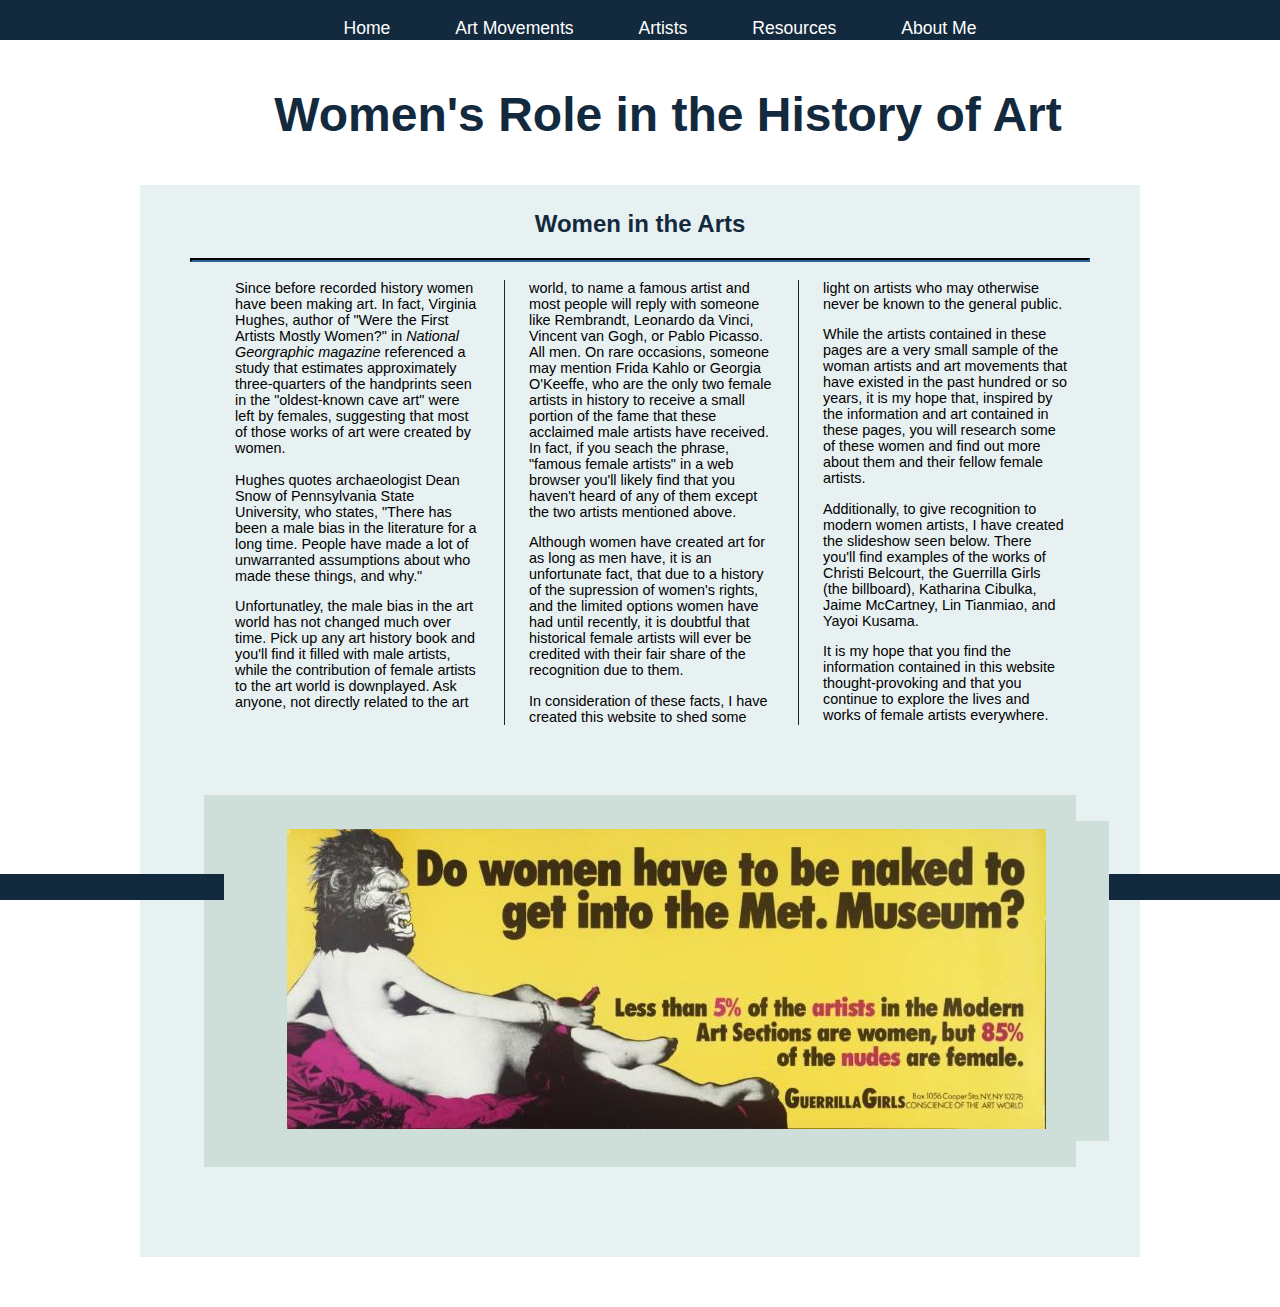
==== index.html @ ddb8c4cd "Add files via upload" ====
<!DOCTYPE html>
<html lang="en">
<head>
<title>Women in Art History</title>
<meta charset="utf-8">
<meta name="viewport" content="width=device-width, initial-scale=1.0">
<link rel="stylesheet" href="HomeStyle.css">
</head>


<body>

<!--NAVIGATION-->

<nav>
	<ul>
		<li><a href="index.html">Home</a></li>
		<li><a href="artmovements.html">Art Movements</a>
			<ul>
				<li><a href="artscrafts.html">Arts and Crafts</a></li>
				<li><a href="artdeco.html">Art Deco</a></li>
				<li><a href="artnouveau.html">Art Nouveau</a></li>
				<li><a href="bauhaus.html">Bauhaus</a></li>
				<li><a href="contemporary.html">Contemporary</a></li>
				<li><a href="dada.html">Dada</a></li>
				<li><a href="popart.html">Pop Art</a></li>
				<li><a href="surrealism.html">Surrealism</a></li>
			</ul>	
			</li>
		<li><a href="artists.html">Artists</a>
			<ul>
				<li><a href="popEA.html">Evelyne Axell</a></li>
				<li><a href="SurGA.html">Gertrude Ambercrombie</a></li>
				<li><a href="PopCB.html">Christa Bichgans</a></li>
				<li><a href="PopPB.html">Pauline Boty</a></li>
				<li><a href="BauMB.html">Marianne Brandt</a></li>
				<li><a href="ACKB.html">Kate Bunce</a></li>
				<li><a href="SurLC.html">Lenora Carrington</a></li>
				<li><a href="BauFD.html">Friedl Dicker-Brandeis</a></li>
				<li><a href="DadaSD.html">Suzanne Duchamp</a></li>
				<li><a href="DadaEFL.html">Elsa von Freytag-Loringhoven</a></li>
				<li><a href="ADEH.html">Ethel Hays</a></li>
				<li><a href="ConJH.html">Julie Heffernan</a></li>
				<li><a href="DadaHH.html">Hannah Hoch</a></li>
				<li><a href="ADTL.html">Tamara de Lempicka</a></li>
				<li><a href="ACML.html">Mary Lowndes</a></li>
				<li><a href="ADHM.html">Hildreth Meiere</a></li>
				<li><a href="ConJM.html">Jessie Mockrin</a></li>
				<li><a href="ANER.html">Ethel Reed</a></li>
				<li><a href="BauLSB.html">Lou Scheper-Berkenkamp</a></li>
				<li><a href="ConES.html">Emily May Smith</a></li>
				<li><a href="ANES.html">Elisabeth Sonrel</a></li>
				<li><a href="SurDT.html">Dorthea Tanning</a></li>
				<li><a href="ACPT.html">Phoebe Anna Traquair</a></li>
				<li><a href="ANGW.html">Gerda Wegener</a></li>
			</ul>	
		</li>
		<li><a href="resources.html">Resources</a></li>
		<li><a href="aboutme.html">About Me</a></li>
	</ul>
</nav>

<div id="ResDiv1">
<header>
	<h1>Women's Role in the History of Art</h1>
</header>
</div>

<div id="HomeDiv1">
<h2>Women in the Arts</h2>
	<hr>
	
	<div id="HomeDiv2">
	<p id="Pmargin0">Since before recorded history women have been making art. In fact, Virginia Hughes, author of "Were the First
		Artists Mostly Women?" in <i>National Georgraphic magazine</i> referenced a study that estimates approximately three-quarters 
		of the handprints seen in the "oldest-known cave art" were left by females, suggesting that most of those works of art were created
		by women. </p>
	<p>Hughes quotes archaeologist Dean Snow of Pennsylvania State University, who states, "There has been a male bias in the literature for
		a long time. People have made a lot of unwarranted assumptions about who made these things, and why."</p>
	<p>Unfortunatley, the male bias in the art world has not changed much over time. Pick up any art history book and you'll find it filled with male artists, 
	   while the contribution of female artists to the art world is downplayed. Ask anyone, not directly related to the art world, to name a famous artist 
	   and most people will reply with someone like Rembrandt, Leonardo da Vinci, Vincent van Gogh, or Pablo Picasso. All men. On rare occasions, someone may mention Frida Kahlo 
	   or Georgia O'Keeffe, who are the only two female artists in history to receive a small portion of the fame that these acclaimed male artists have received. 
	   In fact, if you seach the phrase, "famous female artists" in a web browser you'll likely find that you haven't heard of any of them except the two artists mentioned above.</p>
	<p>Although women have created art for as long as men have, it is an unfortunate fact, that due to a history of the supression of women's rights, and the limited options women 
		have had until recently, it is doubtful that historical female artists will ever be credited with their fair share of the recognition due to them. </p>
	<p> In consideration of these facts, I have created this website to shed some light on artists who may otherwise never be known to the general public. </p>
	<p>While the artists contained in these pages are a very small sample of the woman artists and art movements that have existed in the past hundred or so years, 
		it is my hope that, inspired by the information and art contained in these pages, you will research some of these women and find out more about them and 
		their fellow female artists. </p>
	<p>Additionally, to give recognition to modern women artists, I have created the slideshow seen below. There you'll find examples of the works of 
	   Christi Belcourt, the Guerrilla Girls (the billboard), Katharina Cibulka, Jaime McCartney, Lin Tianmiao, and Yayoi Kusama. </p>
	<p>It is my hope that you find the information contained in this website thought-provoking and that you continue to explore the lives and works of female artists everywhere. </p>
	
	</div>
	
	<div id="GalDiv1">
	<ul class="fading-slideshow">
		
		<li><a href="Guerrilla-Girls.jpg"><img src="Guerrilla-Girls.jpg" height="300" width="759" alt="Guerrilla Girls Billboard"></a></li>
		<li><a href="TheGreatWallofVagina_Jaime-McCartney.jpg"><img src="TheGreatWallofVagina_Jaime-McCartney.jpg" height="300" width="774" alt="The Great Wall of Vagina"></a></li>
		<li><a href="yayoi_kusama-exhibition-2015.jpg"><img src="yayoi_kusama-exhibition-2015.jpg" height="300" width="863" alt="Yayoi Kusama"></a></li>
		<li><a href="yayoi_kusama_presse.jpeg"><img src="yayoi_kusama_presse.jpeg" height="300" width="600" alt="Yayoi Kusama"></a></li>
		<li><a href="lin_tianmiao_badges.jpg"><img src="lin_tianmiao_badges.jpg" height="300" width="664" alt="Lin Tianmiao"></a></li>
		<li><a href="katharina-cibulka.jpeg"><img src="Katharina-Cibulka.jpeg" height="300" width="800" alt="Katharina Cibulka"></a></li>
		<li><a href="christi-belcourt_wisdom-of-the-universe.jpg"><img src="christi-belcourt_wisdom-of-the-universe.jpg" height="300" width="485" alt="Christi Belcourt"></a></li>
		<li><a href="lin_tianmiao_badges2.jpeg"><img src="lin_tianmiao_badges2.jpeg" height="300" width="524" alt="Lin Tianmiao"></a></li>
		<li><a href="katharina-cibulka2.jpg"><img src="Katharina-Cibulka2.jpg" height="300" width="798" alt="Katharina Cibulka"></a></li>

	</ul>
		
<script>
  window.addEventListener("DOMContentLoaded", e => {

    // Original JavaScript code by Chirp Internet: chirpinternet.eu
    // Please acknowledge use of this code by including this header.

    document.querySelectorAll(".fading-slideshow > li").forEach(
      c => c.addEventListener("animationend", e => e.target.parentNode.appendChild(e.target))
    );

  });

</script>
	</div>
</div>
<!--FOOTER-->
<footer>
	&copy; Copyright 2022 Linda Johnson<br>
</footer>

</body>
</html>
---- HomeStyle.css ----
body {
  font-family: Arial, sans-serif;
  }

nav {  position: fixed;
	   background-color: #13293D; 
	   font-size: 110%;
	   text-align: center; 
	   width: 100%;
	   top: 0; left: 0; right: 0;
	   height: 40px;       
} 
nav ul { list-style-type: none; 
}

nav li {
      display: inline-block; padding: 0 30px 0 30px; 
	 
}
nav a { text-decoration: none; 
       display: block;
}
nav a:link { color: #ffffff; }
nav a:visited { color: #CEDFD9; }
nav a:hover {  color: #006494;}

nav ul ul { position: absolute;
            background-color: #EB4511;
            text-align: left;
            display: none; font-weight: bold;
			padding: 0;}
			
nav ul ul li {border: 1px solid #13293D;
         display: block; font-size: 75%;
         width: 10em; 
         padding: 2px 10px 2px 10px; 
		 }
		 
nav li:hover ul { display: block; }


/*FOOTER STYLES*/

footer { background-color: #13293D;
         width: 100%;
         font-size: 75%;
         text-align: center;	
         color: #EAEAEA;
         position: fixed;
         bottom: 0;	left: 0;
		 padding: .5em;
		 }	

/*MISC*/
		
h1 {text-align: center; color: #13293D;font-size: 3em}
h2 {text-align: center;color: #13293D}
	p {font-size: .9em;}
hr {width: 70vw; border-color: #13293D; border-width: 2px}
#Pmargin0 {margin: 0 0 16px 0}


.Apar {padding: 0 8px 0 10px}
.Abullet {text-indent: 20px}

span {color: #ffffff}

#firstartist {display: block; background-color: #E8F1F2; margin: 0 0 30px 0; padding: 20px;}
#div2 {display: block; width: 40vw; margin: 10px 0 10px 10px; padding: 10px}

#hh {float: right; margin: 0 0 5px 30px; border: 1px solid #000000;box-shadow: 6px 6px #006494}
.clearright {clear: right; }


#gallery {display: flex; flex-wrap: wrap; flex-direction: row; justify-content: center; background-color: #CEDFD9;
		}

#ResDiv1 {width: 100vw; height: 50px; margin: 35px 0; padding: 20px}
#ResDiv2 {width: 60vw; background-color: #E8F1F2; margin-right: auto; margin-left: auto; padding: 20px; border: 1px solid #13293D }
#ResDiv3 {width: 60vw; background-color: #CEDFD9; margin: 20px auto 50px auto; padding: 5px 20px 40px 20px; border: 1px solid #13293D}
#GalDiv1 {width: 65vw; background-color: #CEDFD9; margin: 60px auto 50px auto; padding: 10px 20px 10px 20px}
#HomeDiv1 {width: 75vw; background-color: #E8F1F2; margin: 60px auto 50px auto; padding: 5px 20px 40px 20px}
#HomeDiv2 {width: 65vw; background-color: #E8F1F2; padding: 10px 10px 10px 75px;column-count: 3; column-gap: 50px; column-rule: 1px solid #13293D;}
  @keyframes fader {
    from { opacity: 1.0; }
    to   { opacity: 0.0; }
  }

  .fading-slideshow {
    position: relative;
    margin: 1em auto;
    padding: 10px;
    list-style-type: none;
    width: 865px;
    height: 300px;
  }
  .fading-slideshow > li {
    position: absolute;
    left: 0;
    top: 0;
    width: 100%;
    height: 100%;
    overflow: hidden;
    background: #CEDFD9;
    display: flex;
    justify-content: center;
    align-items: center;
  }

  /* current slide */

  .fading-slideshow > li:first-of-type {
    animation-name: fader;
    animation-delay: 2s;
    animation-duration: 1s;
    z-index: 20;
  }

  /* next slide to display */

  .fading-slideshow > li:nth-of-type(2) {
    z-index: 10;
  }

  /* all other slides */

  .fading-slideshow > li:nth-of-type(n+3) {
    display: none;
  }
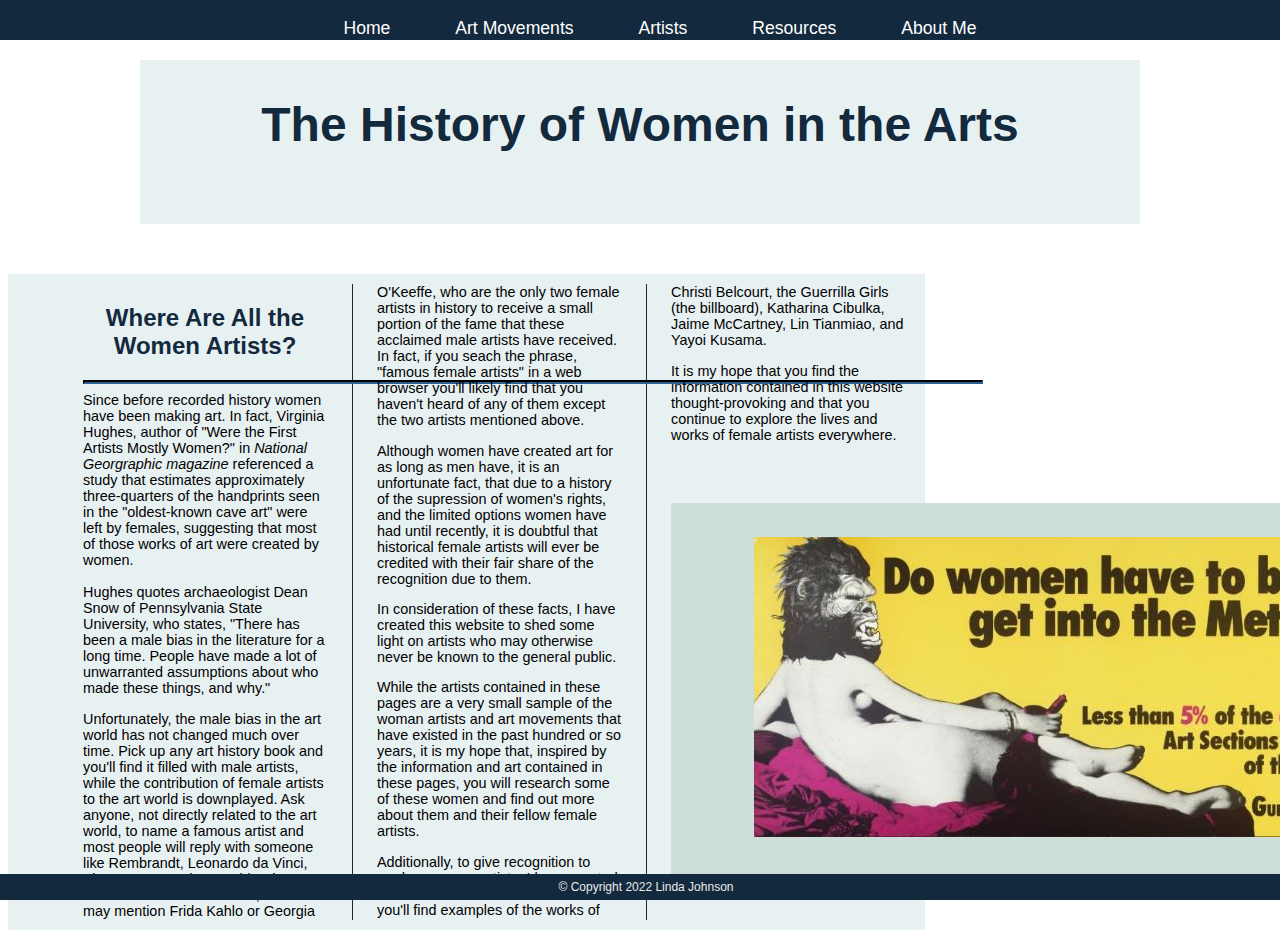
==== commit c888d355: "Add files via upload" ====
--- a/index.html
+++ b/index.html
@@ -15,69 +15,54 @@
 <nav>
 	<ul>
 		<li><a href="index.html">Home</a></li>
-		<li><a href="artmovements.html">Art Movements</a>
+		<li><span>Art Movements</span>
 			<ul>
-				<li><a href="artscrafts.html">Arts and Crafts</a></li>
-				<li><a href="artdeco.html">Art Deco</a></li>
-				<li><a href="artnouveau.html">Art Nouveau</a></li>
+				<li><a href="ArtsCrafts.html">Arts and Crafts</a></li>
+				<li><a href="ArtDeco.html">Art Deco</a></li>
+				<li><a href="ArtNouveau.html">Art Nouveau</a></li>
 				<li><a href="bauhaus.html">Bauhaus</a></li>
-				<li><a href="contemporary.html">Contemporary</a></li>
+				<li><a href="Contemporary.html">Contemporary</a></li>
 				<li><a href="dada.html">Dada</a></li>
-				<li><a href="popart.html">Pop Art</a></li>
-				<li><a href="surrealism.html">Surrealism</a></li>
+				<li><a href="PopArt.html">Pop Art</a></li>
+				<li><a href="Surrealism.html">Surrealism</a></li>
 			</ul>	
 			</li>
-		<li><a href="artists.html">Artists</a>
+		<li><span>Artists</span>
 			<ul>
-				<li><a href="popEA.html">Evelyne Axell</a></li>
-				<li><a href="SurGA.html">Gertrude Ambercrombie</a></li>
-				<li><a href="PopCB.html">Christa Bichgans</a></li>
-				<li><a href="PopPB.html">Pauline Boty</a></li>
-				<li><a href="BauMB.html">Marianne Brandt</a></li>
-				<li><a href="ACKB.html">Kate Bunce</a></li>
-				<li><a href="SurLC.html">Lenora Carrington</a></li>
-				<li><a href="BauFD.html">Friedl Dicker-Brandeis</a></li>
-				<li><a href="DadaSD.html">Suzanne Duchamp</a></li>
-				<li><a href="DadaEFL.html">Elsa von Freytag-Loringhoven</a></li>
-				<li><a href="ADEH.html">Ethel Hays</a></li>
-				<li><a href="ConJH.html">Julie Heffernan</a></li>
-				<li><a href="DadaHH.html">Hannah Hoch</a></li>
-				<li><a href="ADTL.html">Tamara de Lempicka</a></li>
-				<li><a href="ACML.html">Mary Lowndes</a></li>
-				<li><a href="ADHM.html">Hildreth Meiere</a></li>
-				<li><a href="ConJM.html">Jessie Mockrin</a></li>
-				<li><a href="ANER.html">Ethel Reed</a></li>
-				<li><a href="BauLSB.html">Lou Scheper-Berkenkamp</a></li>
-				<li><a href="ConES.html">Emily May Smith</a></li>
-				<li><a href="ANES.html">Elisabeth Sonrel</a></li>
-				<li><a href="SurDT.html">Dorthea Tanning</a></li>
-				<li><a href="ACPT.html">Phoebe Anna Traquair</a></li>
-				<li><a href="ANGW.html">Gerda Wegener</a></li>
+				<li><a href="PopArt.html">Evelyne Axell</a></li>
+				<li><a href="bauhaus.html">Friedl Dicker-Brandeis</a></li>
+				<li><a href="dada.html">Hannah Hoch</a></li>
+				<li><a href="ArtDeco.html">Tamara de Lempicka</a></li>
+				<li><a href="Contemporary.html">Emily May Smith</a></li>
+				<li><a href="Surrealism.html">Dorthea Tanning</a></li>
+				<li><a href="ArtsCrafts.html">Phoebe Anna Traquair</a></li>
+				<li><a href="ArtNouveau.html">Gerda Wegener</a></li>
 			</ul>	
 		</li>
 		<li><a href="resources.html">Resources</a></li>
-		<li><a href="aboutme.html">About Me</a></li>
+		<li><a href="AboutMe.html">About Me</a></li>
+		
 	</ul>
 </nav>
 
-<div id="ResDiv1">
+<div id="HomeDiv1">
 <header>
-	<h1>Women's Role in the History of Art</h1>
+	<h1>The History of Women in the Arts</h1>
 </header>
 </div>
 
-<div id="HomeDiv1">
-<h2>Women in the Arts</h2>
+<div id="HomeDiv2">
+<h2>Where Are All the Women Artists? </h2>
 	<hr>
 	
-	<div id="HomeDiv2">
+	<div id="HomeDiv3">
 	<p id="Pmargin0">Since before recorded history women have been making art. In fact, Virginia Hughes, author of "Were the First
 		Artists Mostly Women?" in <i>National Georgraphic magazine</i> referenced a study that estimates approximately three-quarters 
 		of the handprints seen in the "oldest-known cave art" were left by females, suggesting that most of those works of art were created
 		by women. </p>
 	<p>Hughes quotes archaeologist Dean Snow of Pennsylvania State University, who states, "There has been a male bias in the literature for
 		a long time. People have made a lot of unwarranted assumptions about who made these things, and why."</p>
-	<p>Unfortunatley, the male bias in the art world has not changed much over time. Pick up any art history book and you'll find it filled with male artists, 
+	<p>Unfortunately, the male bias in the art world has not changed much over time. Pick up any art history book and you'll find it filled with male artists, 
 	   while the contribution of female artists to the art world is downplayed. Ask anyone, not directly related to the art world, to name a famous artist 
 	   and most people will reply with someone like Rembrandt, Leonardo da Vinci, Vincent van Gogh, or Pablo Picasso. All men. On rare occasions, someone may mention Frida Kahlo 
 	   or Georgia O'Keeffe, who are the only two female artists in history to receive a small portion of the fame that these acclaimed male artists have received. 
@@ -99,13 +84,13 @@
 		
 		<li><a href="Guerrilla-Girls.jpg"><img src="Guerrilla-Girls.jpg" height="300" width="759" alt="Guerrilla Girls Billboard"></a></li>
 		<li><a href="TheGreatWallofVagina_Jaime-McCartney.jpg"><img src="TheGreatWallofVagina_Jaime-McCartney.jpg" height="300" width="774" alt="The Great Wall of Vagina"></a></li>
-		<li><a href="yayoi_kusama-exhibition-2015.jpg"><img src="yayoi_kusama-exhibition-2015.jpg" height="300" width="863" alt="Yayoi Kusama"></a></li>
+		<li><a href="Yayoi_Kusama-exhibition-2015.jpg"><img src="Yayoi_Kusama-exhibition-2015.jpg" height="300" width="863" alt="Yayoi Kusama"></a></li>
 		<li><a href="yayoi_kusama_presse.jpeg"><img src="yayoi_kusama_presse.jpeg" height="300" width="600" alt="Yayoi Kusama"></a></li>
-		<li><a href="lin_tianmiao_badges.jpg"><img src="lin_tianmiao_badges.jpg" height="300" width="664" alt="Lin Tianmiao"></a></li>
-		<li><a href="katharina-cibulka.jpeg"><img src="Katharina-Cibulka.jpeg" height="300" width="800" alt="Katharina Cibulka"></a></li>
-		<li><a href="christi-belcourt_wisdom-of-the-universe.jpg"><img src="christi-belcourt_wisdom-of-the-universe.jpg" height="300" width="485" alt="Christi Belcourt"></a></li>
-		<li><a href="lin_tianmiao_badges2.jpeg"><img src="lin_tianmiao_badges2.jpeg" height="300" width="524" alt="Lin Tianmiao"></a></li>
-		<li><a href="katharina-cibulka2.jpg"><img src="Katharina-Cibulka2.jpg" height="300" width="798" alt="Katharina Cibulka"></a></li>
+		<li><a href="Lin_Tianmiao_Badges.jpg"><img src="Lin_Tianmiao_Badges.jpg" height="300" width="664" alt="Lin Tianmiao"></a></li>
+		<li><a href="Katharina-Cibulka.jpeg"><img src="Katharina-Cibulka.jpeg" height="300" width="800" alt="Katharina Cibulka"></a></li>
+		<li><a href="Christi-Belcourt_Wisdom-of-the-Universe.jpg"><img src="Christi-Belcourt_Wisdom-of-the-Universe.jpg" height="300" width="485" alt="Christi Belcourt"></a></li>
+		<li><a href="Lin_Tianmiao_Badges2.jpeg"><img src="Lin_Tianmiao_Badges2.jpeg" height="300" width="524" alt="Lin Tianmiao"></a></li>
+		<li><a href="Katharina-Cibulka2.jpg"><img src="Katharina-Cibulka2.jpg" height="300" width="798" alt="Katharina Cibulka"></a></li>
 
 	</ul>
 		
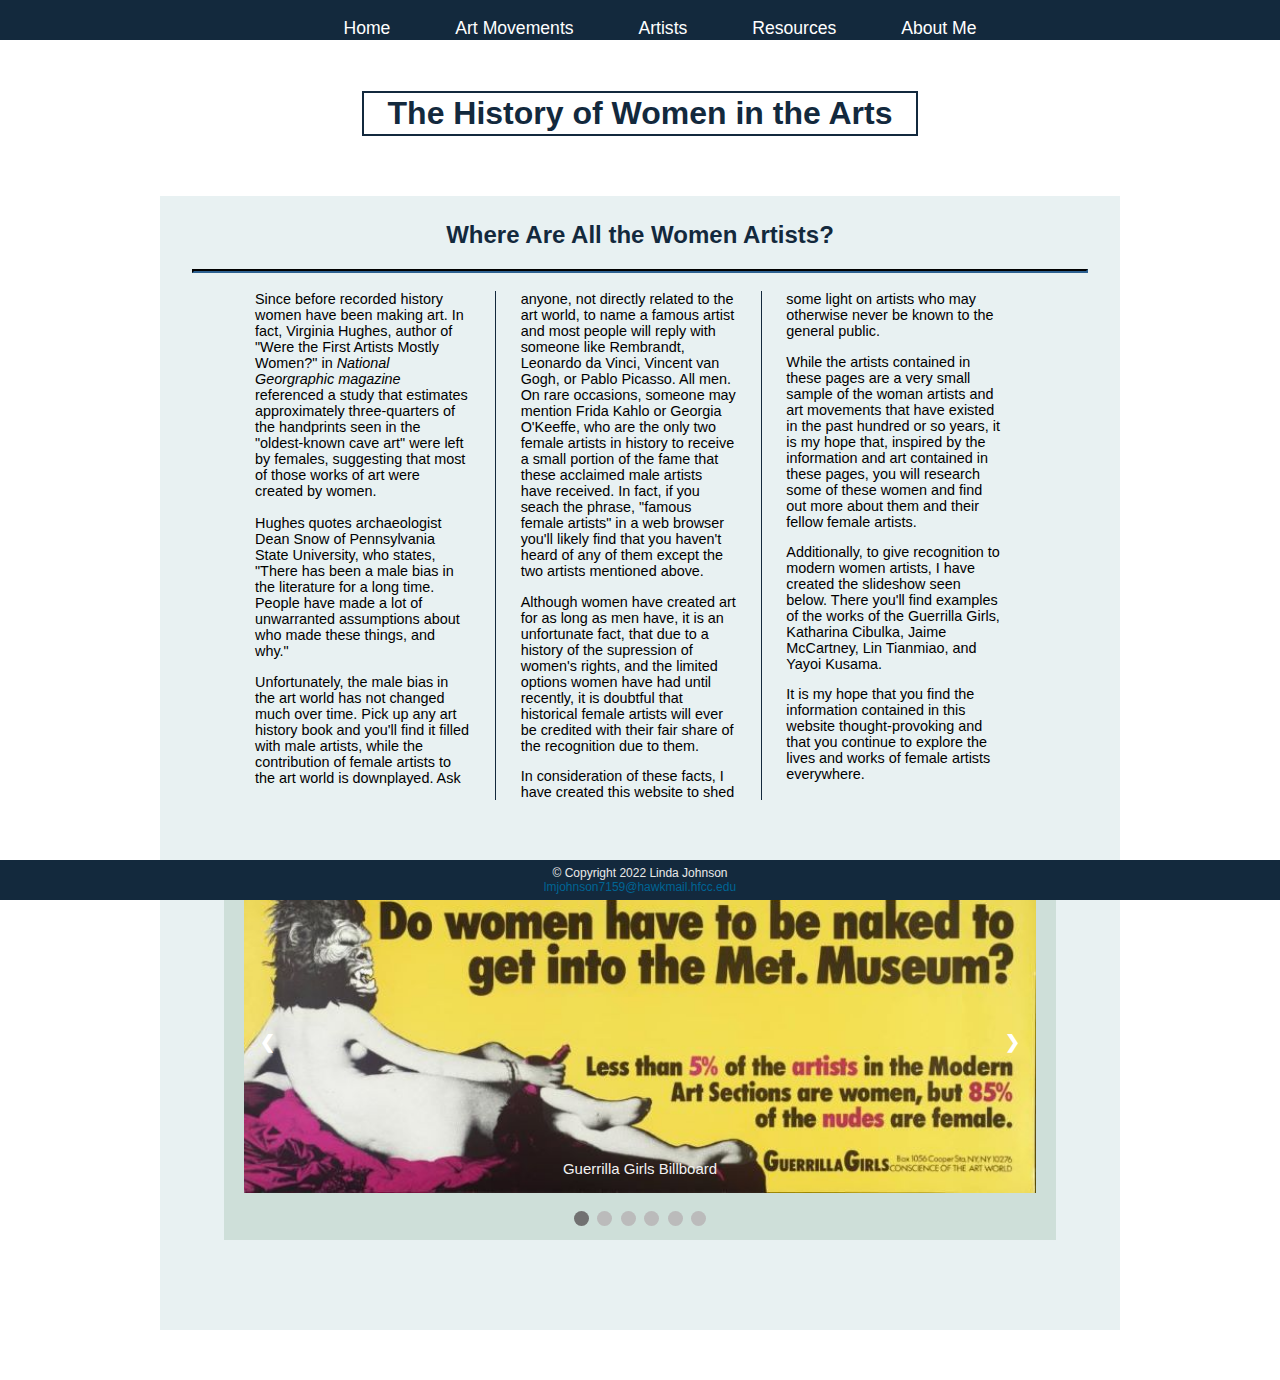
==== commit 3ceabe14: "Add files via upload" ====
--- a/index.html
+++ b/index.html
@@ -4,7 +4,7 @@
 <title>Women in Art History</title>
 <meta charset="utf-8">
 <meta name="viewport" content="width=device-width, initial-scale=1.0">
-<link rel="stylesheet" href="HomeStyle.css">
+<link rel="stylesheet" href="IndexStyle.css">
 </head>
 
 
@@ -74,45 +74,110 @@
 		it is my hope that, inspired by the information and art contained in these pages, you will research some of these women and find out more about them and 
 		their fellow female artists. </p>
 	<p>Additionally, to give recognition to modern women artists, I have created the slideshow seen below. There you'll find examples of the works of 
-	   Christi Belcourt, the Guerrilla Girls (the billboard), Katharina Cibulka, Jaime McCartney, Lin Tianmiao, and Yayoi Kusama. </p>
+	   the Guerrilla Girls, Katharina Cibulka, Jaime McCartney, Lin Tianmiao, and Yayoi Kusama. </p>
 	<p>It is my hope that you find the information contained in this website thought-provoking and that you continue to explore the lives and works of female artists everywhere. </p>
 	
 	</div>
 	
-	<div id="GalDiv1">
-	<ul class="fading-slideshow">
+<div id="GalDiv1">
+	
 		
-		<li><a href="Guerrilla-Girls.jpg"><img src="Guerrilla-Girls.jpg" height="300" width="759" alt="Guerrilla Girls Billboard"></a></li>
-		<li><a href="TheGreatWallofVagina_Jaime-McCartney.jpg"><img src="TheGreatWallofVagina_Jaime-McCartney.jpg" height="300" width="774" alt="The Great Wall of Vagina"></a></li>
-		<li><a href="Yayoi_Kusama-exhibition-2015.jpg"><img src="Yayoi_Kusama-exhibition-2015.jpg" height="300" width="863" alt="Yayoi Kusama"></a></li>
-		<li><a href="yayoi_kusama_presse.jpeg"><img src="yayoi_kusama_presse.jpeg" height="300" width="600" alt="Yayoi Kusama"></a></li>
-		<li><a href="Lin_Tianmiao_Badges.jpg"><img src="Lin_Tianmiao_Badges.jpg" height="300" width="664" alt="Lin Tianmiao"></a></li>
-		<li><a href="Katharina-Cibulka.jpeg"><img src="Katharina-Cibulka.jpeg" height="300" width="800" alt="Katharina Cibulka"></a></li>
-		<li><a href="Christi-Belcourt_Wisdom-of-the-Universe.jpg"><img src="Christi-Belcourt_Wisdom-of-the-Universe.jpg" height="300" width="485" alt="Christi Belcourt"></a></li>
-		<li><a href="Lin_Tianmiao_Badges2.jpeg"><img src="Lin_Tianmiao_Badges2.jpeg" height="300" width="524" alt="Lin Tianmiao"></a></li>
-		<li><a href="Katharina-Cibulka2.jpg"><img src="Katharina-Cibulka2.jpg" height="300" width="798" alt="Katharina Cibulka"></a></li>
+<div class="slideshow-container">
 
-	</ul>
-		
+<div class="mySlides fade">
+  <div class="numbertext">1 / 6</div>
+  <img src="Guerrilla-Girls.jpg" alt="Guerilla Girls Billboard" style="width:100%">
+  <div class="text">Guerrilla Girls Billboard</div>
+</div>
+
+<div class="mySlides fade">
+  <div class="numbertext">2 / 6</div>
+  <img src="TheGreatWallofVagina_Jaime-McCartney.jpg" alt="Great Wall of Vagina" style="width:100%">
+  <div class="text">The Great Wall of Vagina by Jaime McCartney</div>
+</div>
+
+<div class="mySlides fade">
+  <div class="numbertext">3 / 6</div>
+  <img src="Katharina-Cibulka.jpeg" alt="Katarina Cibulka" style="width:100%">
+  <div class="text">Katharina Cibulka Embroidery</div>
+</div>
+
+<div class="mySlides fade">
+  <div class="numbertext">4 / 6</div>
+  <img src="Yayoi_Kusama-exhibition-2015.jpg" alt="Yayoi Kusama" style="width:100%">
+  <div class="text">Yayoi Kusama Exhibition</div>
+</div>
+
+<div class="mySlides fade">
+  <div class="numbertext">5 / 6</div>
+  <img src="Katharina-Cibulka2.jpg" alt="Katarina Cibulka" style="width:100%">
+  <div class="text">Katharina Cibulka Embroidery 2</div>
+</div>
+
+<div class="mySlides fade">
+  <div class="numbertext">6 / 6</div>
+  <img src="Lin_Tianmiao_Badges.jpg" alt="Lin Tianmiao" style="width:100%">
+  <div class="text">Lin Tianmiao</div>
+</div>
+
+<a class="prev" onclick="plusSlides(-1)">❮</a>
+<a class="next" onclick="plusSlides(1)">❯</a>
+
+</div>
+<br>
+
+<div style="text-align:center">
+  <span class="dot" onclick="currentSlide(1)"></span> 
+  <span class="dot" onclick="currentSlide(2)"></span> 
+  <span class="dot" onclick="currentSlide(3)"></span> 
+  <span class="dot" onclick="currentSlide(4)"></span> 
+  <span class="dot" onclick="currentSlide(5)"></span> 
+  <span class="dot" onclick="currentSlide(6)"></span> 
+
+</div>
+
 <script>
-  window.addEventListener("DOMContentLoaded", e => {
+let slideIndex = 1;
+showSlides(slideIndex);
 
-    // Original JavaScript code by Chirp Internet: chirpinternet.eu
-    // Please acknowledge use of this code by including this header.
+function plusSlides(n) {
+  showSlides(slideIndex += n);
+}
 
-    document.querySelectorAll(".fading-slideshow > li").forEach(
-      c => c.addEventListener("animationend", e => e.target.parentNode.appendChild(e.target))
-    );
+function currentSlide(n) {
+  showSlides(slideIndex = n);
+}
 
-  });
+function showSlides(n) {
+  let i;
+  let slides = document.getElementsByClassName("mySlides");
+  let dots = document.getElementsByClassName("dot");
+  if (n > slides.length) {slideIndex = 1}    
+  if (n < 1) {slideIndex = slides.length}
+  for (i = 0; i < slides.length; i++) {
+    slides[i].style.display = "none";  
+  }
+  for (i = 0; i < dots.length; i++) {
+    dots[i].className = dots[i].className.replace(" active", "");
+  }
+  slides[slideIndex-1].style.display = "block";  
+  dots[slideIndex-1].className += " active";
+}
+</script>
 
-</script>
-	</div>
+
+
 </div>
+
+
 <!--FOOTER-->
 <footer>
-	&copy; Copyright 2022 Linda Johnson<br>
+	&copy; Copyright 2022 Linda Johnson 
+	<br>
+	<a style="text-decoration: none; color: #006494" href="mailto:lmjohnson7159@hawkmail.hfcc.edu">lmjohnson7159@hawkmail.hfcc.edu</a>
+
 </footer>
 
 </body>
 </html>
+
--- a/IndexStyle.css
+++ b/IndexStyle.css
@@ -0,0 +1,220 @@
+
+
+body {
+  font-family: Arial, sans-serif;
+  }
+
+nav {  position: fixed;
+	   background-color: #13293D; 
+	   font-size: 110%;
+	   text-align: center; 
+	   width: 100%;
+	   top: 0; left: 0; right: 0;
+	   height: 40px;       
+} 
+nav ul { list-style-type: none; 
+}
+
+nav li {
+      display: inline-block; padding: 0 30px 0 30px; 
+	 
+}
+nav a { text-decoration: none; 
+       display: block;
+}
+nav a:link { color: #ffffff; }
+nav a:visited { color: #CEDFD9; }
+nav a:hover {  color: #006494;}
+
+nav ul ul { position: absolute;
+            background-color: #EB4511;
+            text-align: left;
+            display: none; font-weight: bold;
+			padding: 0;}
+			
+nav ul ul li {border: 1px solid #13293D;
+         display: block; font-size: 75%;
+         width: 10em; 
+         padding: 2px 10px 2px 10px; 
+		 }
+		 
+nav li:hover ul { display: block; }
+
+
+/*FOOTER STYLES*/
+
+footer { background-color: #13293D;
+         width: 100%;
+         font-size: 75%;
+         text-align: center;	
+         color: #EAEAEA;
+         position: fixed;
+         bottom: 0;	left: 0;
+		 padding: .5em;
+		 }	
+
+/*MISC*/
+		
+h1 {text-align: center; color: #13293D;font-size: 250%; padding: 2px 1px; border: solid 2px #13293D;}
+h2 {text-align: center;color: #13293D}
+	p {font-size: .9em;}
+hr {width: 70vw; border-color: #13293D; border-width: 2px}
+#Pmargin0 {margin: 0 0 16px 0}
+
+
+.Apar {padding: 0 8px 0 10px}
+.Abullet {text-indent: 20px}
+
+span {color: #ffffff}
+
+#firstartist {display: block; background-color: #E8F1F2; margin: 0 0 30px 0; padding: 20px;}
+#div2 {display: block; width: 40vw; margin: 10px 0 10px 10px; padding: 10px}
+
+#hh {float: right; margin: 0 0 5px 30px; border: 1px solid #000000;box-shadow: 6px 6px #006494}
+.clearright {clear: right; }
+
+
+#gallery {display: flex; flex-wrap: wrap; flex-direction: row; justify-content: center; background-color: #CEDFD9;
+		}
+
+#HomeDiv1 {width: 45vw; margin: 35px auto; padding: 35px 10px 0 10px}
+/*Hold - #ResDiv2 {width: 60vw; background-color: #E8F1F2; margin-right: auto; margin-left: auto; padding: 20px; border: 1px solid #13293D }
+#ResDiv3 {width: 60vw; background-color: #CEDFD9; margin: 20px auto 50px auto; padding: 5px 20px 40px 20px; border: 1px solid #13293D} */
+#GalDiv1 {width: 65vw; background-color: #CEDFD9; margin: 60px auto 50px auto; padding: 10px 20px 10px 20px}
+#HomeDiv2 {width: 75vw; background-color: #E8F1F2; margin: 60px auto 50px auto; padding: 5px 20px 40px 20px}
+#HomeDiv3 {width: 65vw; background-color: #E8F1F2; padding: 10px 10px 10px 75px;column-count: 3; column-gap: 50px; column-rule: 1px solid #13293D;}
+
+/*slideshow*/
+* {box-sizing: border-box}
+body {font-family: Arial, sans-serif; margin:0}
+.mySlides {display: none}
+img {vertical-align: middle;}
+
+/* Slideshow container */
+.slideshow-container {
+  max-width: 1000px;
+  position: relative;
+  margin: auto;
+}
+
+/* Next & previous buttons */
+.prev, .next {
+  cursor: pointer;
+  position: absolute;
+  top: 50%;
+  width: auto;
+  padding: 16px;
+  margin-top: -22px;
+  color: white;
+  font-weight: bold;
+  font-size: 18px;
+  transition: 0.6s ease;
+  border-radius: 0 3px 3px 0;
+  user-select: none;
+}
+
+/* Position the "next button" to the right */
+.next {
+  right: 0;
+  border-radius: 3px 0 0 3px;
+}
+
+/* On hover, add a black background color with a little bit see-through */
+.prev:hover, .next:hover {
+  background-color: rgba(0,0,0,0.8);
+}
+
+/* Caption text */
+.text {
+  color: #f2f2f2;
+  font-size: 15px;
+  padding: 8px 12px;
+  position: absolute;
+  bottom: 8px;
+  width: 100%;
+  text-align: center;
+}
+
+/* Number text (1/3 etc) */
+.numbertext {
+  color: #f2f2f2;
+  font-size: 12px;
+  padding: 8px 12px;
+  position: absolute;
+  top: 0;
+}
+
+/* The dots/bullets/indicators */
+.dot {
+  cursor: pointer;
+  height: 15px;
+  width: 15px;
+  margin: 0 2px;
+  background-color: #bbb;
+  border-radius: 50%;
+  display: inline-block;
+  transition: background-color 0.6s ease;
+}
+
+.active, .dot:hover {
+  background-color: #717171;
+}
+
+/* Fading animation */
+.fade {
+  animation-name: fade;
+  animation-duration: 1.5s;
+}
+
+@keyframes fade {
+  from {opacity: .4} 
+  to {opacity: 1}
+}
+
+/* On smaller screens, decrease text size */
+@media only screen and (max-width: 300px) {
+  .prev, .next,.text {font-size: 11px}
+}
+/*slideshow END*/
+
+
+
+@media only screen and (max-width: 1460px) {
+  
+h1 {font-size: 200%; }
+
+}
+
+@media only screen and (max-width: 1200px) {
+h1 {font-size: 175%;}
+}
+
+@media only screen and (max-width: 1100px) {
+ 
+h1 {font-size: 150%;}
+#HomeDiv3 {width: 65vw; background-color: #E8F1F2; padding: 10px 10px 10px 75px;column-count: 2; column-gap: 50px; column-rule: 1px solid #13293D;}
+
+}
+
+@media only screen and (max-width: 950px) {
+ 
+h1 {font-size: 125%;}
+}
+
+
+@media only screen and (max-width: 750px) {
+  
+nav {font-size: 80%}
+h1 {font-size: 100%; }
+#HomeDiv3 {width: 65vw; background-color: #E8F1F2; padding: 10px 10px 10px 75px;column-count: 1; column-gap: 50px; column-rule: 1px solid #13293D;}
+
+}
+
+@media only screen and (max-width: 650px) {
+  
+nav {font-size: 80%}
+h1 {font-size: 80%;}
+h2 {font-size: 80%}
+}
+
+
